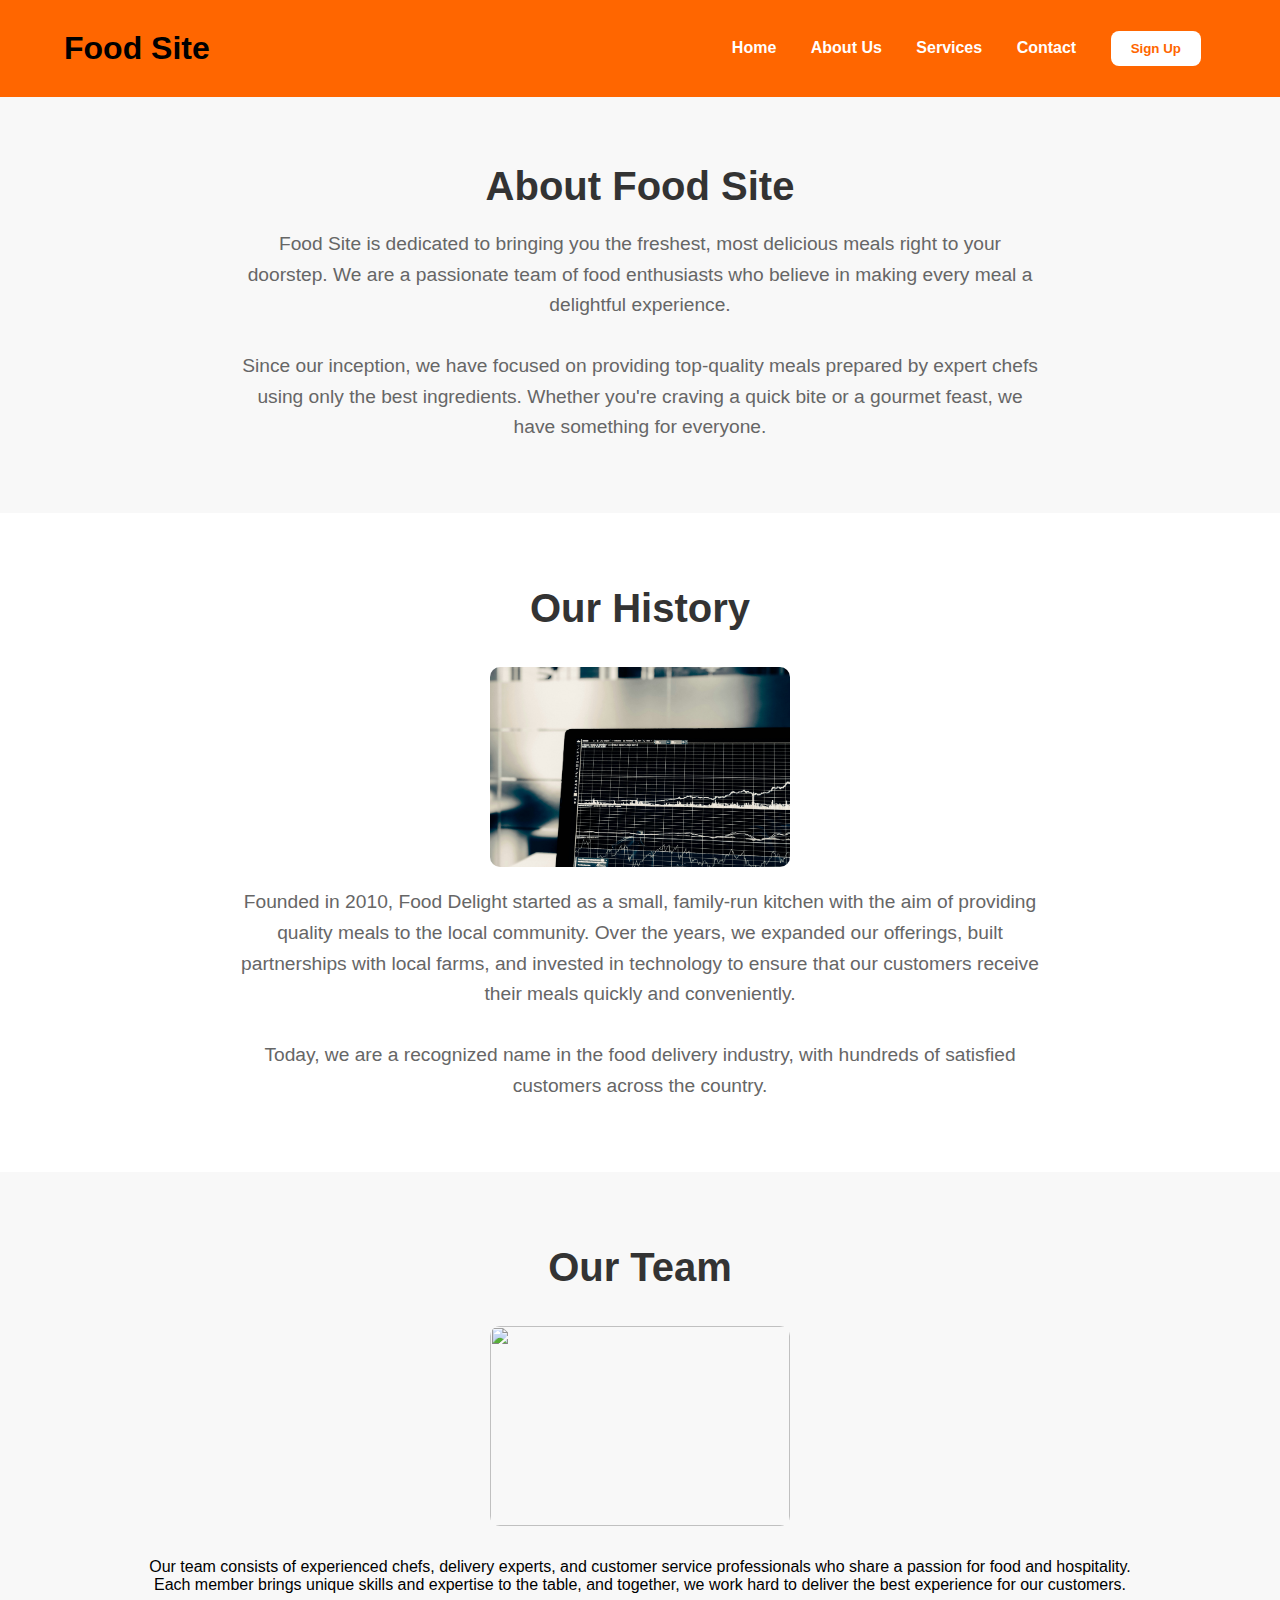
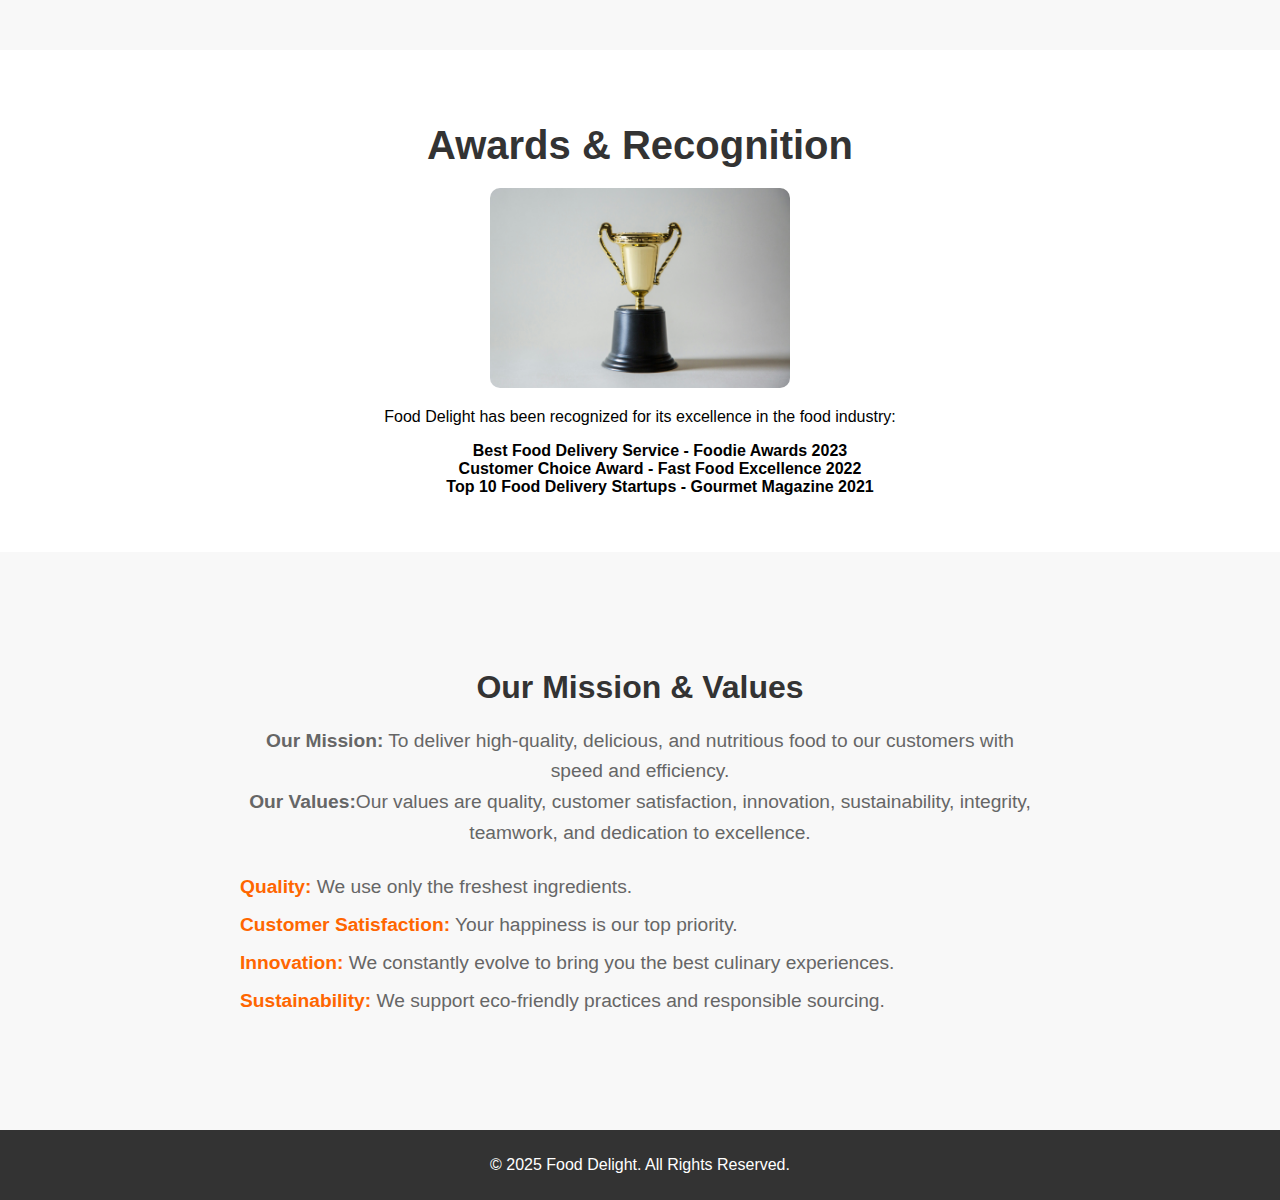
==== about.html @ febc01ca "new commit" ====
<!DOCTYPE html>
<html lang="en">

<head>
    <meta charset="UTF-8">
    <meta name="viewport" content="width=device-width, initial-scale=1.0">
    <link rel="icon" href="/image/favicon.png">

    <title>About Us - Food Site</title>
    <link rel="stylesheet" href="style.css">
</head>

<body>
    <header>
        <nav>
            <div class="logo">Food Site</div>
            <button class="menu-toggle">&#9776;</button>
            <ul>
                <li><a href="index.html">Home</a></li>
                <li><a href="about.html">About Us</a></li>
                <li><a href="services.html">Services</a></li>
                <li><a href="contact.html">Contact</a></li>
                <li><button id="signupButton">Sign Up</button></li>
            </ul>
            <div id="signupModal" class="modal">
                <div class="modal-content">
                    <span id="closeModal" class="close">&times;</span>

                    <div class="modal-section" id="signupSection">
                        <h2>Sign Up</h2>
                        <form action="#" method="POST">
                            <input type="text" id="signupName" name="name" required placeholder="Enter your name">
                            <input type="email" id="signupEmail" name="email" required placeholder="Enter your email">
                            <input type="password" id="signupPassword" name="password" required
                                placeholder="Create a password">
                            <button type="submit">Sign Up</button>
                        </form>
                        <p>Already have an account? <a href="#" id="switchToSignin">Sign In</a></p>
                    </div>

                    <div class="modal-section" id="signinSection" style="display: none;">
                        <h2>Sign In</h2>
                        <form action="#" method="POST">
                            <input type="email" id="signinEmail" name="email" required placeholder="Enter your email">
                            <input type="password" id="signinPassword" name="password" required
                                placeholder="Enter your password">
                            <button type="submit">Sign In</button>
                        </form>
                        <p>Don't have an account? <a href="#" id="switchToSignup">Sign Up</a></p>
                    </div>
                </div>
            </div>
        </nav>
    </header>

    <section class="company-overview">
        <h1>About Food Site</h1>
        <p>Food Site is dedicated to bringing you the freshest, most delicious meals right to your doorstep. We are a
            passionate team of food enthusiasts who believe in making every meal a delightful experience.</p>
        <p>Since our inception, we have focused on providing top-quality meals prepared by expert chefs using only the
            best ingredients. Whether you're craving a quick bite or a gourmet feast, we have something for everyone.
        </p>
    </section>

    <section class="company-history">
        <h2>Our History</h2>
        <img src="/image/growth.jpg" alt="">

        <p>Founded in 2010, Food Delight started as a small, family-run kitchen with the aim of providing quality meals
            to the local community. Over the years, we expanded our offerings, built partnerships with local farms, and
            invested in technology to ensure that our customers receive their meals quickly and conveniently.</p>
        <p>Today, we are a recognized name in the food delivery industry, with hundreds of satisfied customers across
            the country.</p>
    </section>

    <section class="our-team">
        <h2>Our Team</h2>
        <img src="/image/team.jpg" alt="">

        <p>Our team consists of experienced chefs, delivery experts, and customer service professionals who share a
            passion for food and hospitality. Each member brings unique skills and expertise to the table, and together,
            we work hard to deliver the best experience for our customers.</p>
    </section>

    <section class="awards-recognition">
        <h2>Awards & Recognition</h2>
        <img src="/image/reward.jpg" alt="">

        <p>Food Delight has been recognized for its excellence in the food industry:</p>
        <ul>
            <li> <strong>Best Food Delivery Service - Foodie Awards 2023</strong></li>
            <li> <strong>Customer Choice Award - Fast Food Excellence 2022</strong> </li>
            <li> <strong>Top 10 Food Delivery Startups - Gourmet Magazine 2021</strong></li>
        </ul>
    </section>

    <section class="mission-values">
        <h2>Our Mission & Values</h2>
        <p><strong>Our Mission:</strong> To deliver high-quality, delicious, and nutritious food to our customers with
            speed and efficiency.</p>
        <p><strong>Our Values:</strong>Our values are quality, customer satisfaction, innovation, sustainability,
            integrity, teamwork, and dedication to
            excellence.</p>
        <ul>
            <li><strong>Quality:</strong> We use only the freshest ingredients.</li>
            <li><strong>Customer Satisfaction:</strong> Your happiness is our top priority.</li>
            <li><strong>Innovation:</strong> We constantly evolve to bring you the best culinary experiences.</li>
            <li><strong>Sustainability:</strong> We support eco-friendly practices and responsible sourcing.</li>
        </ul>
    </section>

    <footer>
        <p>&copy; 2025 Food Delight. All Rights Reserved.</p>
    </footer>
    <script src="/script.js"></script>

</body>

</html>
---- style.css ----
body {
  font-family: Arial, sans-serif;
  margin: 0;
  padding: 0;
  background-color: #f8f8f8;
  text-align: center;
}

header {
  background-color: #ff6600;
  padding: 15px 0;
}

.menu-toggle {
  display: none;
}

nav {
  display: flex;
  flex-direction: row;
  justify-content: space-between;
  align-items: center;
  padding: 0 4rem;
}

.logo {
  font-size: 2rem;
  font-weight: bold;
}

nav ul {
  list-style: none;
  padding: 0;
}

nav ul li {
  display: inline;
  margin: 0 15px;
}

nav a {
  text-decoration: none;
  color: white;
  font-weight: bold;
}

.hero {
  background: url("/image/background image.jpg") no-repeat center center/cover;
  color: black;
  padding: 100px 20px;
  height: 20rem;
  display: flex;
  flex-direction: column;
  justify-content: center;
  align-items: center;
}

#orderButton {
  border-radius: 8px;
  font-weight: bold;
}

button {
  background-color: #ff6600;
  color: white;
  padding: 10px 20px;
  border: none;
  cursor: pointer;
}

button:hover {
  background-color: #e65c00;
}

.features {
  display: flex;
  flex-direction: column;
  justify-content: center;
  align-items: center;
  margin-top: 2rem;
}

.featuresHeading h2 {
  font-size: 2rem;
}

.allFeatureSection {
  display: flex;
  justify-content: space-around;
  margin: 1rem 0;
}

.feature img {
  width: 350px;
  height: auto;
  border-radius: 9px;
}

.feature .lastImage {
  height: 232px;
}

.testimonials {
  background: #f1f1f1;
  padding: 20px;
}

.testimonial {
  width: 300px;
  margin: 20px;
  padding: 10px;
  background: white;
  box-shadow: 0 0 10px rgba(0, 0, 0, 0.1);
}

.userProfile img {
  width: 80px;
  height: 80px;
  border-radius: 50%;
}

.customerComments {
  display: flex;
  flex-direction: row;
  justify-content: space-evenly;
  align-items: center;
}

.userCommet p {
  padding: 0 5px;
}

.cta {
  background: #ff6600;
  color: white;
  padding: 50px 20px;
}

#ctaButton {
  background-color: white;
  color: #ff6600;
  border-radius: 8px;
  margin-top: 1rem;
}

footer {
  background: #333;
  color: white;
  padding: 10px 0;
}

.company-overview {
  background-color: #f8f8f8;
  padding: 40px 20px;
  text-align: center;
}

.company-overview h1 {
  font-size: 2.5rem;
  color: #333;
  margin-bottom: 20px;
}

.company-overview p {
  font-size: 1.2rem;
  color: #666;
  line-height: 1.6;
  max-width: 800px;
  margin: 0 auto;
  padding-bottom: 30px;
}

.mission-values {
  background-color: #f8f8f8;
  padding: 50px 20px;
  margin-top: 40px;
}

.mission-values h2 {
  font-size: 2rem;
  color: #333;
  margin-bottom: 20px;
  text-align: center;
}

.mission-values p {
  font-size: 1.2rem;
  color: #666;
  line-height: 1.6;
  max-width: 800px;
  margin: 0 auto;
}

.mission-values ul {
  list-style-type: none;
  padding: 0;
  text-align: left;
  max-width: 800px;
  margin: 20px auto;
}

.mission-values ul li {
  font-size: 1.2rem;
  color: #666;
  padding: 8px 0;
}

.mission-values ul li strong {
  color: #ff6600;
}

.company-history {
  background-color: #ffffff;
  padding: 40px 20px;
  text-align: center;
}

.company-history img {
  width: 300px;
  margin: 1rem 0;
  height: 200px;
  border-radius: 10px;
}

.company-history h2 {
  font-size: 2.5rem;
  color: #333;
  margin-bottom: 20px;
}

.company-history p {
  font-size: 1.2rem;
  color: #666;
  line-height: 1.6;
  max-width: 800px;
  margin: 0 auto;
  padding-bottom: 30px;
}

.our-team {
  background-color: #f8f8f8;
  padding: 40px 20px;
  text-align: center;
}

.our-team h2 {
  font-size: 2.5rem;
  color: #333;
  margin-bottom: 20px;
}

.our-team .team-member {
  display: inline-block;
  width: 250px;
  margin: 20px;
  background-color: white;
  padding: 20px;
  border-radius: 8px;
  box-shadow: 0 0 10px rgba(0, 0, 0, 0.1);
}

/* .our-team .team-member img {
  width: 100%;
  height: auto;
  border-radius: 50%;
  margin-bottom: 15px;
} */

.our-team img {
  width: 300px;
  margin: 1rem 0;
  height: 200px;
  border-radius: 10px;
}

.our-team p {
  padding: 0 7rem;
}

.awards-recognition img {
  width: 300px;
  height: 200px;
  border-radius: 10px;
}

li {
  list-style: none;
}

.our-team .team-member h3 {
  font-size: 1.6rem;
  color: #333;
  margin-bottom: 10px;
}

.our-team .team-member p {
  font-size: 1rem;
  color: #666;
  margin-bottom: 15px;
}

.our-team .team-member .role {
  font-weight: bold;
  color: #ff6600;
}

.awards-recognition {
  background-color: #ffffff;
  padding: 40px 20px;
  text-align: center;
}

.awards-recognition h2 {
  font-size: 2.5rem;
  color: #333;
  margin-bottom: 20px;
}

.awards-recognition .award {
  display: inline-block;
  width: 250px;
  margin: 20px;
  background-color: #f8f8f8;
  padding: 20px;
  border-radius: 8px;
  box-shadow: 0 0 10px rgba(0, 0, 0, 0.1);
}

.awards-recognition .award img {
  width: 100%;
  height: auto;
  border-radius: 8px;
  margin-bottom: 15px;
}

.awards-recognition .award h3 {
  font-size: 1.6rem;
  color: #333;
  margin-bottom: 10px;
}

.awards-recognition .award p {
  font-size: 1rem;
  color: #666;
  margin-bottom: 15px;
}

.awards-recognition .award .year {
  font-weight: bold;
  color: #ff6600;
}

footer {
  background: #333;
  color: white;
  padding: 10px 0;
  text-align: center;
  margin-top: 40px;
}

.services {
  background-color: #ffffff;
  padding: 60px 20px;
  text-align: center;
}

.services h1 {
  font-size: 2.5rem;
  color: #333;
  margin-bottom: 20px;
}

.services p {
  font-size: 1.2rem;
  color: #666;
  line-height: 1.6;
  max-width: 800px;
  margin: 0 auto;
  padding-bottom: 30px;
}

.service-list {
  display: flex;
  flex-wrap: wrap;
  justify-content: space-around;
  margin-top: 40px;
}

.service-item {
  background-color: #f8f8f8;
  padding: 20px;
  margin: 20px;
  width: 280px;
  border-radius: 8px;
  box-shadow: 0 0 10px rgba(0, 0, 0, 0.1);
}

.serviceImages {
  width: 100%;
  height: auto;
}

.serviceImages .meal {
  height: 190px;
}

.serviceImages img {
  width: 100%;
  height: auto;
  border-radius: 8px;
}

.service-item h2 {
  font-size: 1.8rem;
  color: #333;
  margin-bottom: 15px;
}

.service-item p {
  font-size: 1.1rem;
  color: #666;
  line-height: 1.6;
}

footer {
  background: #333;
  color: white;
  padding: 10px 0;
  text-align: center;
  margin-top: 40px;
}

.contact {
  background-color: #ffffff;
  padding: 60px 20px;
  text-align: center;
}

.contact h1 {
  font-size: 2.5rem;
  color: #333;
  margin-bottom: 20px;
}

.contact p {
  font-size: 1.2rem;
  color: #666;
  line-height: 1.6;
  max-width: 800px;
  margin: 0 auto;
  padding-bottom: 30px;
}

.contact-form {
  display: flex;
  justify-content: center;
  align-items: center;
  flex-direction: column;
  margin-top: 40px;
}

.contact-form form {
  background-color: #f8f8f8;
  padding: 30px;
  border-radius: 8px;
  box-shadow: 0 0 10px rgba(0, 0, 0, 0.1);
  max-width: 600px;
  width: 100%;
}

.contact-form .form-group {
  margin-bottom: 20px;
  width: 100%;
}

.contact-form label {
  font-size: 1.1rem;
  color: #333;
  margin-bottom: 5px;
  display: block;
  display: flex;
}

.contact-form input,
.contact-form textarea {
  width: 95%;
  padding: 10px;
  font-size: 1rem;
  color: #333;
  border: 1px solid #ddd;
  border-radius: 4px;
}

.contact-form input:focus,
.contact-form textarea:focus {
  border-color: #ff6600;
  outline: none;
}

.contact-form button {
  background-color: #ff6600;
  color: white;
  padding: 12px 30px;
  border: none;
  border-radius: 8px;
  cursor: pointer;
  font-size: 1rem;
}

.contact-form button:hover {
  background-color: #e65c00;
}

footer {
  background: #333;
  color: white;
  padding: 10px 0;
  text-align: center;
  margin-top: 40px;
}

.modal {
  display: none;
  position: fixed;
  z-index: 1;
  left: 0;
  top: 0;
  width: 100%;
  height: 100%;
  overflow: auto;
  background-color: rgba(0, 0, 0, 0.4);
}

.modal-content {
  background-color: #fff;
  margin: 10% auto;
  padding: 20px;
  border-radius: 8px;
  width: 400px;
  box-shadow: 0 4px 8px rgba(0, 0, 0, 0.1);
}

.close {
  color: #fff;
  font-size: 28px;
  font-weight: bold;
  position: absolute;
  top: 33px;
  right: 40px;
}

#signupButton {
  background: white;
  color: #ff6600;
  border-radius: 8px;
  font-weight: bold;
}

.close:hover,
.close:focus {
  color: black;
  text-decoration: none;
  cursor: pointer;
}

.modal-section {
  text-align: center;
}

.modal-section input {
  width: 90%;
  padding: 12px;
  margin: 8px 0;
  border: 1px solid #ddd;
  border-radius: 4px;
}

.modal-section button {
  background-color: #ff6600;
  color: white;
  padding: 12px 30px;
  border: none;
  border-radius: 8px;
  cursor: pointer;
  font-size: 1rem;
}

.modal-section button:hover {
  background-color: #e65c00;
}

.modal-section a {
  color: #ff6600;
  text-decoration: none;
}

.modal-section a:hover {
  text-decoration: underline;
}

@media (min-width: 760px) and (max-width: 1024px) {
  nav {
    padding: 0 2rem;
  }

  .menu-toggle {
    display: none;
  }

  .hero {
    padding: 60px 20px;
  }

  .features .allFeatureSection {
    flex-direction: column;
    align-items: center;
  }

  .features .feature {
    width: 80%;
    margin: 1rem 0;
  }

  .testimonials .testimonial {
    width: 90%;
  }

  .service-list {
    flex-direction: column;
  }

  .service-item {
    width: 90%;
  }

  .contact-form form {
    width: 90%;
  }

  .contact-form button {
    width: 100%;
  }
}

@media (min-width: 440px) and (max-width: 760px) {
  nav {
    flex-direction: column;
    padding: 0 1rem;
  }

  nav ul li {
    font-size: 14px;
  }

  .menu-toggle {
    display: none;
  }

  .logo {
    font-size: 1.6rem;
    margin-bottom: 1rem;
  }

  .hero {
    padding: 50px 10px;
    height: 15rem;
  }

  .features .allFeatureSection {
    flex-direction: column;
    align-items: center;
  }

  .service-item {
    width: 90%;
  }

  .our-team .team-member {
    width: 90%;
  }

  .modal-content {
    width: 90%;
  }

  .contact-form form {
    width: 100%;
  }
}

@media (min-width: 200px) and (max-width: 440px) {
  body {
    font-size: 14px;
  }

  .logo {
    margin: 0;
  }

  nav {
    flex-direction: row;
    justify-content: space-between;
    padding: 0 1rem;
    position: relative;
  }

  .menu-toggle {
    display: block;
    background: none;
    border: none;
    font-size: 1.1rem;
    cursor: pointer;
    color: white;
  }

  nav ul {
    display: none;
    flex-direction: column;
    position: absolute;
    top: 45px;
    left: 0;
    width: 100%;
    background: #ff6600;
    text-align: center;
  }

  nav ul.active {
    display: flex;
  }

  nav ul li {
    margin: 10px 0;
  }

  .hero {
    padding: 50px 10px;
    height: auto;
  }

  .feature .lastImage {
    height: 140px;
  }

  .allFeatureSection,
  .customerComments {
    flex-direction: column;
    align-items: center;
  }

  .feature img,
  .testimonial {
    width: 90%;
  }

  .featuresHeading h2 {
    font-size: 1.5rem;
  }

  .feature h2 {
    font-size: 1rem;
  }

  .feature p {
    font-size: 12px;
  }

  .customerSectionHeading h2 {
    font-size: 1rem;
  }

  .userComment p {
    font-size: 10px;
  }

  .userComment h4 {
    font-size: 12px;
  }

  .cta h2 {
    font-size: 1rem;
  }

  .cta p {
    font-size: 12px;
  }

  .userProfile img {
    width: 60px;
    height: 60px;
  }

  .company-overview p {
    font-size: 13px;
  }

  .company-history img {
    width: 100%;
    height: 140px;
  }

  .company-history p {
    font-size: 13px;
  }

  .awards-recognition img {
    width: 100%;
    height: 140px;
  }

  .awards-recognition ul {
    padding: 0;
  }

  .awards-recognition ul li {
    font-size: 12px;
  }

  .our-team img {
    width: 100%;
    height: 140px;
  }

  .mission-values p {
    font-size: 13px;
  }

  .mission-values ul li {
    font-size: 13px;
  }

  .our-team p {
    padding: 0 1rem;
  }

  .services h1 {
    font-size: 1.5rem;
  }

  .services p {
    font-size: 14px;
  }

  .service-list {
    flex-direction: column;
    align-items: center;
    padding: 0;
  }

  .service-item {
    width: 90%;
    margin: 0;
    padding: 8px;
  }

  .serviceDetails h2 {
    font-size: 1.2rem;
  }

  .serviceDetails p {
    font-size: 10px;
  }

  .contact h1 {
    font-size: 1.5rem;
  }

  .contact p {
    font-size: 12px;
  }

  .contact-form form {
    width: 90%;
  }

  .form-group label {
    font-size: 14px;
  }

  .form-group input {
    font-size: 12px;
  }

  .contact-form input,
  .contact-form textarea {
    width: 90%;
  }

  .form-group textarea {
    font-size: 12px;
  }

  footer p {
    font-size: 10px;
  }
}
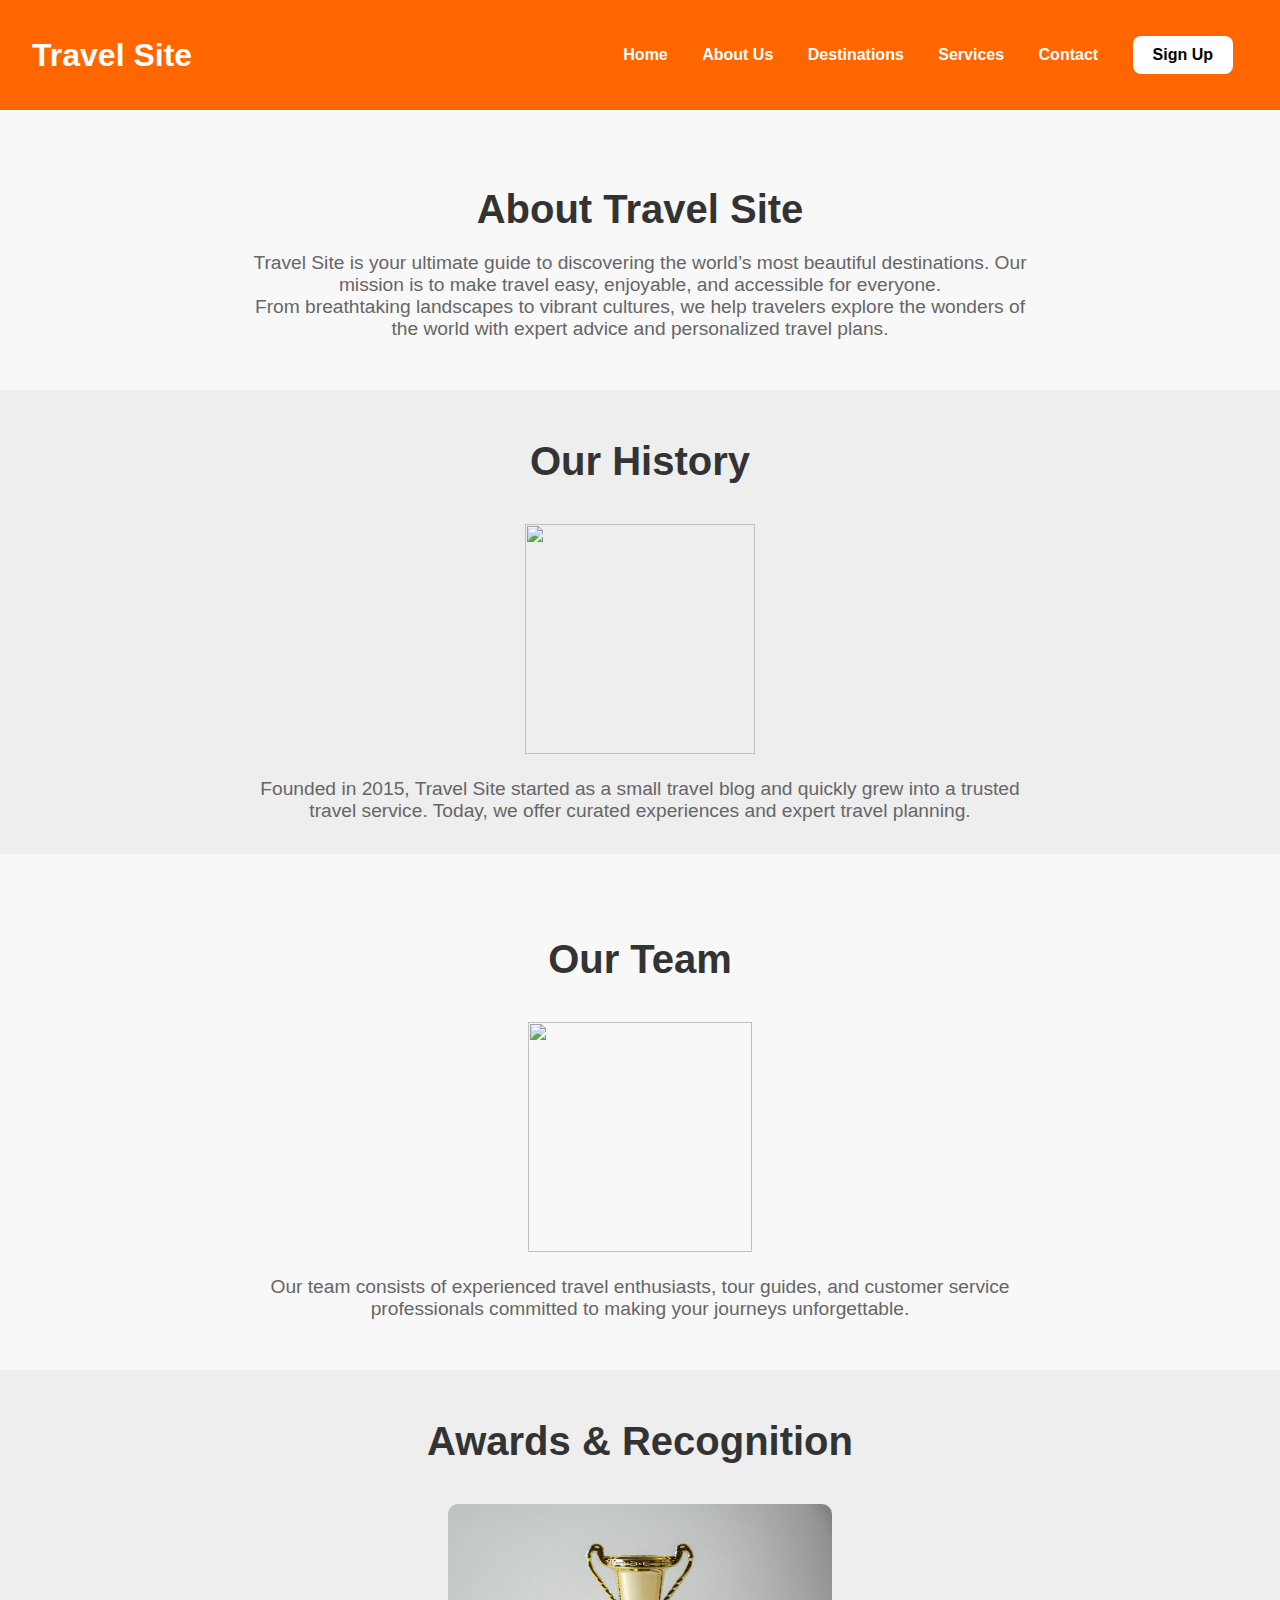
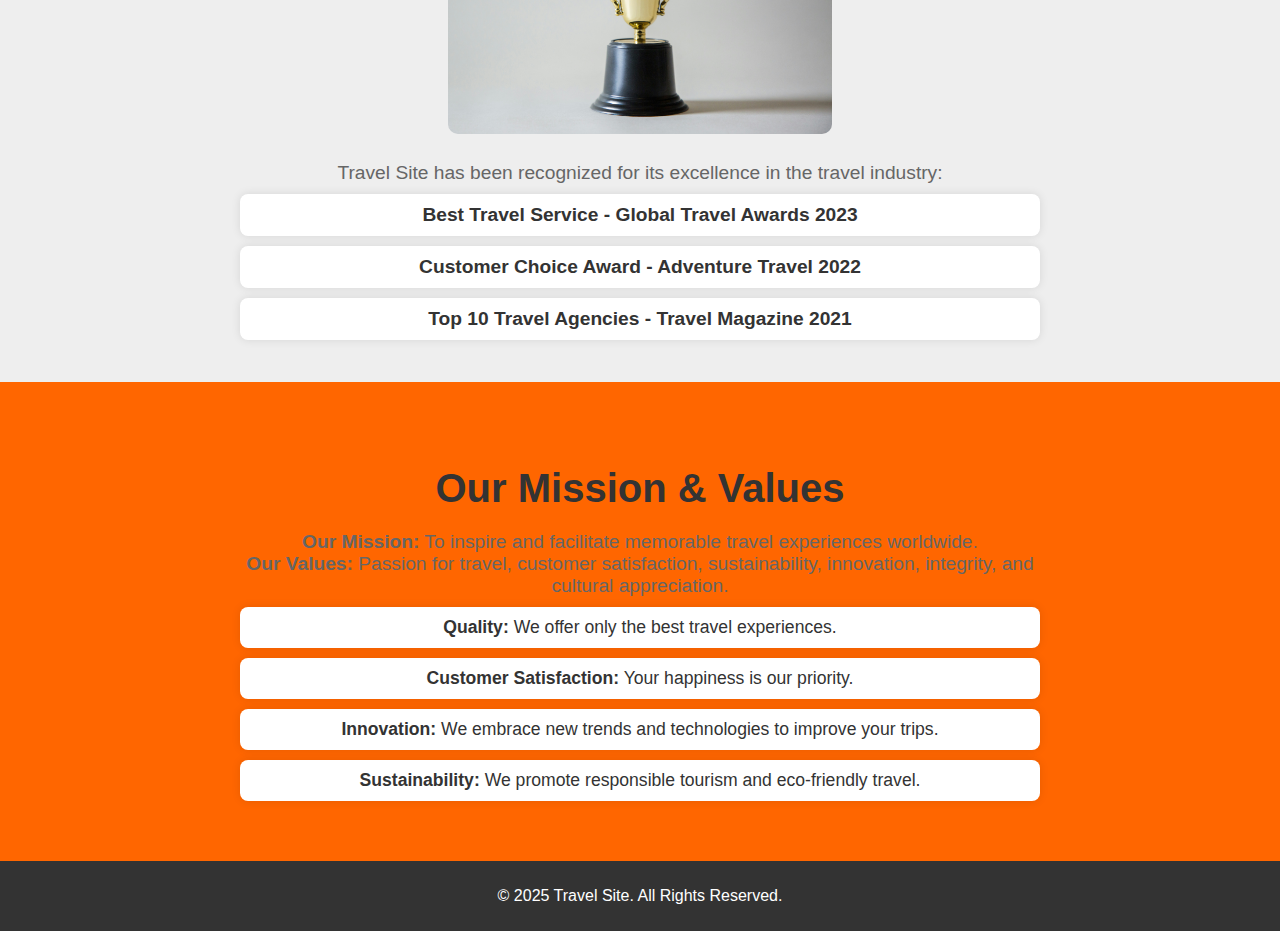
==== commit 6c04bc66: "new file added" ====
--- a/about.html
+++ b/about.html
@@ -5,19 +5,19 @@
     <meta charset="UTF-8">
     <meta name="viewport" content="width=device-width, initial-scale=1.0">
     <link rel="icon" href="/image/favicon.png">
-
-    <title>About Us - Food Site</title>
+    <title>About Us - Travel Site</title>
     <link rel="stylesheet" href="style.css">
 </head>
 
 <body>
     <header>
         <nav>
-            <div class="logo">Food Site</div>
+            <div class="logo">Travel Site</div>
             <button class="menu-toggle">&#9776;</button>
             <ul>
                 <li><a href="index.html">Home</a></li>
                 <li><a href="about.html">About Us</a></li>
+                <li><a href="destinations.html">Destinations</a></li>
                 <li><a href="services.html">Services</a></li>
                 <li><a href="contact.html">Contact</a></li>
                 <li><button id="signupButton">Sign Up</button></li>
@@ -25,7 +25,6 @@
             <div id="signupModal" class="modal">
                 <div class="modal-content">
                     <span id="closeModal" class="close">&times;</span>
-
                     <div class="modal-section" id="signupSection">
                         <h2>Sign Up</h2>
                         <form action="#" method="POST">
@@ -37,7 +36,6 @@
                         </form>
                         <p>Already have an account? <a href="#" id="switchToSignin">Sign In</a></p>
                     </div>
-
                     <div class="modal-section" id="signinSection" style="display: none;">
                         <h2>Sign In</h2>
                         <form action="#" method="POST">
@@ -54,66 +52,55 @@
     </header>
 
     <section class="company-overview">
-        <h1>About Food Site</h1>
-        <p>Food Site is dedicated to bringing you the freshest, most delicious meals right to your doorstep. We are a
-            passionate team of food enthusiasts who believe in making every meal a delightful experience.</p>
-        <p>Since our inception, we have focused on providing top-quality meals prepared by expert chefs using only the
-            best ingredients. Whether you're craving a quick bite or a gourmet feast, we have something for everyone.
-        </p>
+        <h1>About Travel Site</h1>
+        <p>Travel Site is your ultimate guide to discovering the world’s most beautiful destinations. Our mission is
+            to make travel easy, enjoyable, and accessible for everyone.</p>
+        <p>From breathtaking landscapes to vibrant cultures, we help travelers explore the wonders of the world with
+            expert advice and personalized travel plans.</p>
     </section>
 
     <section class="company-history">
         <h2>Our History</h2>
-        <img src="/image/growth.jpg" alt="">
-
-        <p>Founded in 2010, Food Delight started as a small, family-run kitchen with the aim of providing quality meals
-            to the local community. Over the years, we expanded our offerings, built partnerships with local farms, and
-            invested in technology to ensure that our customers receive their meals quickly and conveniently.</p>
-        <p>Today, we are a recognized name in the food delivery industry, with hundreds of satisfied customers across
-            the country.</p>
+        <img src="/images/company history.jpg" alt="">
+        <p>Founded in 2015, Travel Site started as a small travel blog and quickly grew into a trusted travel
+            service. Today, we offer curated experiences and expert travel planning.</p>
     </section>
 
     <section class="our-team">
         <h2>Our Team</h2>
-        <img src="/image/team.jpg" alt="">
-
-        <p>Our team consists of experienced chefs, delivery experts, and customer service professionals who share a
-            passion for food and hospitality. Each member brings unique skills and expertise to the table, and together,
-            we work hard to deliver the best experience for our customers.</p>
+        <img src="/images/team.jpg" alt="">
+        <p>Our team consists of experienced travel enthusiasts, tour guides, and customer service professionals
+            committed to making your journeys unforgettable.</p>
     </section>
 
     <section class="awards-recognition">
         <h2>Awards & Recognition</h2>
-        <img src="/image/reward.jpg" alt="">
-
-        <p>Food Delight has been recognized for its excellence in the food industry:</p>
+        <img src="/images/reward.jpg" alt="">
+        <p>Travel Site has been recognized for its excellence in the travel industry:</p>
         <ul>
-            <li> <strong>Best Food Delivery Service - Foodie Awards 2023</strong></li>
-            <li> <strong>Customer Choice Award - Fast Food Excellence 2022</strong> </li>
-            <li> <strong>Top 10 Food Delivery Startups - Gourmet Magazine 2021</strong></li>
+            <li><strong>Best Travel Service - Global Travel Awards 2023</strong></li>
+            <li><strong>Customer Choice Award - Adventure Travel 2022</strong></li>
+            <li><strong>Top 10 Travel Agencies - Travel Magazine 2021</strong></li>
         </ul>
     </section>
 
     <section class="mission-values">
         <h2>Our Mission & Values</h2>
-        <p><strong>Our Mission:</strong> To deliver high-quality, delicious, and nutritious food to our customers with
-            speed and efficiency.</p>
-        <p><strong>Our Values:</strong>Our values are quality, customer satisfaction, innovation, sustainability,
-            integrity, teamwork, and dedication to
-            excellence.</p>
+        <p><strong>Our Mission:</strong> To inspire and facilitate memorable travel experiences worldwide.</p>
+        <p><strong>Our Values:</strong> Passion for travel, customer satisfaction, sustainability, innovation,
+            integrity, and cultural appreciation.</p>
         <ul>
-            <li><strong>Quality:</strong> We use only the freshest ingredients.</li>
-            <li><strong>Customer Satisfaction:</strong> Your happiness is our top priority.</li>
-            <li><strong>Innovation:</strong> We constantly evolve to bring you the best culinary experiences.</li>
-            <li><strong>Sustainability:</strong> We support eco-friendly practices and responsible sourcing.</li>
+            <li><strong>Quality:</strong> We offer only the best travel experiences.</li>
+            <li><strong>Customer Satisfaction:</strong> Your happiness is our priority.</li>
+            <li><strong>Innovation:</strong> We embrace new trends and technologies to improve your trips.</li>
+            <li><strong>Sustainability:</strong> We promote responsible tourism and eco-friendly travel.</li>
         </ul>
     </section>
 
     <footer>
-        <p>&copy; 2025 Food Delight. All Rights Reserved.</p>
+        <p>&copy; 2025 Travel Site. All Rights Reserved.</p>
     </footer>
     <script src="/script.js"></script>
-
 </body>
 
 </html>--- a/style.css
+++ b/style.css
@@ -1,31 +1,48 @@
+/* General body and layout */
 body {
   font-family: Arial, sans-serif;
   margin: 0;
   padding: 0;
   background-color: #f8f8f8;
-  text-align: center;
-}
-
+  color: #333;
+}
+
+/* Header and Navigation */
 header {
   background-color: #ff6600;
-  padding: 15px 0;
+  padding: 20px 0;
+}
+
+nav {
+  display: flex;
+  justify-content: space-between;
+  align-items: center;
+  padding: 0 2rem;
+}
+
+#signupButton {
+  background: white;
+  color: black;
+  border-radius: 8px;
+  font-weight: bold;
+}
+
+#switchToSignup {
+  color: #ff6600;
+}
+
+#switchToSignin {
+  color: #ff6600;
+}
+
+.logo {
+  font-size: 2rem;
+  color: white;
+  font-weight: bold;
 }
 
 .menu-toggle {
   display: none;
-}
-
-nav {
-  display: flex;
-  flex-direction: row;
-  justify-content: space-between;
-  align-items: center;
-  padding: 0 4rem;
-}
-
-.logo {
-  font-size: 2rem;
-  font-weight: bold;
 }
 
 nav ul {
@@ -41,22 +58,6 @@
 nav a {
   text-decoration: none;
   color: white;
-  font-weight: bold;
-}
-
-.hero {
-  background: url("/image/background image.jpg") no-repeat center center/cover;
-  color: black;
-  padding: 100px 20px;
-  height: 20rem;
-  display: flex;
-  flex-direction: column;
-  justify-content: center;
-  align-items: center;
-}
-
-#orderButton {
-  border-radius: 8px;
   font-weight: bold;
 }
 
@@ -66,459 +67,299 @@
   padding: 10px 20px;
   border: none;
   cursor: pointer;
+  font-size: 1rem;
 }
 
 button:hover {
   background-color: #e65c00;
 }
 
+/* Hero Section */
+.hero {
+  background: url("/images/background.jpg") no-repeat center center/cover;
+  color: white;
+  padding: 120px 20px;
+  text-align: center;
+}
+
+.hero h1 {
+  font-size: 3rem;
+  margin-bottom: 20px;
+}
+
+.hero p {
+  font-size: 1.5rem;
+  margin-bottom: 30px;
+}
+
+.hero button {
+  padding: 12px 30px;
+  font-size: 1.2rem;
+  border-radius: 8px;
+  background-color: white;
+  color: #ff6600;
+  border: none;
+}
+
+.hero button:hover {
+  background-color: #e65c00;
+  color: white;
+}
+
+/* Features Section */
 .features {
+  text-align: center;
+  padding: 50px 20px;
+}
+
+.features h2 {
+  font-size: 2.5rem;
+  color: #333;
+}
+
+.allFeatureSection {
+  display: flex;
+  justify-content: space-around;
+  margin-top: 30px;
+}
+
+.feature {
+  text-align: center;
+  width: 30%;
+}
+
+.feature img {
+  width: 100%;
+  height: 280px;
+  border-radius: 8px;
+}
+
+.feature h2 {
+  font-size: 1.5rem;
+  margin-top: 20px;
+}
+
+.feature p {
+  font-size: 1rem;
+  color: #666;
+}
+
+/* Destinations Section */
+.destinations {
+  text-align: center;
+  padding: 60px 20px;
+  background-color: #f8f8f8;
+}
+
+.destinations h2 {
+  font-size: 2.5rem;
+  margin-bottom: 20px;
+}
+
+.destinationGallery {
+  display: flex;
+  justify-content: space-around;
+  margin-top: 30px;
+}
+
+.destination {
+  width: 30%;
+  text-align: center;
+}
+
+.destination img {
+  width: 100%;
+  height: 280px;
+  border-radius: 8px;
+}
+
+.destination h3 {
+  margin-top: 15px;
+  font-size: 1.2rem;
+  color: #333;
+}
+
+/* Testimonials Section */
+.testimonials {
+  text-align: center;
+  padding: 50px 20px;
+}
+
+.testimonials h2 {
+  font-size: 2.5rem;
+  color: #333;
+}
+
+.customerComments {
+  display: flex;
+  justify-content: center;
+  margin-top: 30px;
+}
+
+.testimonial {
+  width: 250px;
+  margin: 0 20px;
+  padding: 20px;
+  background-color: white;
+  border-radius: 8px;
+  box-shadow: 0 0 10px rgba(0, 0, 0, 0.1);
+}
+
+.userProfile img {
+  width: 80px;
+  height: 80px;
+  border-radius: 50%;
+  margin-bottom: 10px;
+}
+
+.userComment p {
+  font-size: 1rem;
+  color: #666;
+}
+
+.userComment h4 {
+  margin-top: 10px;
+  font-size: 1.2rem;
+  font-weight: bold;
+}
+
+/* Call to Action Section */
+.cta {
+  background-color: #ff6600;
+  color: white;
   display: flex;
   flex-direction: column;
   justify-content: center;
   align-items: center;
-  margin-top: 2rem;
-}
-
-.featuresHeading h2 {
-  font-size: 2rem;
-}
-
-.allFeatureSection {
-  display: flex;
-  justify-content: space-around;
-  margin: 1rem 0;
-}
-
-.feature img {
-  width: 350px;
-  height: auto;
-  border-radius: 9px;
-}
-
-.feature .lastImage {
-  height: 232px;
-}
-
-.testimonials {
-  background: #f1f1f1;
-  padding: 20px;
-}
-
-.testimonial {
-  width: 300px;
-  margin: 20px;
-  padding: 10px;
-  background: white;
-  box-shadow: 0 0 10px rgba(0, 0, 0, 0.1);
-}
-
-.userProfile img {
-  width: 80px;
-  height: 80px;
-  border-radius: 50%;
-}
-
-.customerComments {
-  display: flex;
-  flex-direction: row;
-  justify-content: space-evenly;
-  align-items: center;
-}
-
-.userCommet p {
-  padding: 0 5px;
-}
-
-.cta {
-  background: #ff6600;
-  color: white;
   padding: 50px 20px;
 }
 
-#ctaButton {
+.cta h2 {
+  font-size: 2.5rem;
+  margin-bottom: 20px;
+}
+
+.cta p {
+  font-size: 1.2rem;
+  margin-bottom: 30px;
+}
+
+.cta button {
+  padding: 15px 40px;
+  font-size: 1.2rem;
   background-color: white;
   color: #ff6600;
-  border-radius: 8px;
-  margin-top: 1rem;
-}
-
+  border: none;
+  border-radius: 8px;
+}
+
+.cta button:hover {
+  /* background-color: #e65c00; */
+  color: black;
+}
+
+/* Footer Section */
 footer {
-  background: #333;
+  background-color: #333;
   color: white;
   padding: 10px 0;
-}
-
-.company-overview {
+  text-align: center;
+}
+
+.company-overview,
+.company-history,
+.our-team,
+.awards-recognition,
+.mission-values {
+  text-align: center;
+  padding: 50px 20px;
   background-color: #f8f8f8;
-  padding: 40px 20px;
-  text-align: center;
-}
-
-.company-overview h1 {
+}
+
+.mission-values {
+  text-align: center;
+  padding: 50px 20px;
+  background-color: #ff6600;
+}
+
+.company-overview h1,
+.company-history h2,
+.our-team h2,
+.awards-recognition h2,
+.mission-values h2 {
   font-size: 2.5rem;
+  margin-bottom: 20px;
   color: #333;
-  margin-bottom: 20px;
-}
-
-.company-overview p {
-  font-size: 1.2rem;
-  color: #666;
-  line-height: 1.6;
-  max-width: 800px;
-  margin: 0 auto;
-  padding-bottom: 30px;
-}
-
-.mission-values {
-  background-color: #f8f8f8;
-  padding: 50px 20px;
-  margin-top: 40px;
-}
-
-.mission-values h2 {
-  font-size: 2rem;
-  color: #333;
-  margin-bottom: 20px;
-  text-align: center;
-}
-
+}
+
+.company-overview p,
+.company-history p,
+.our-team p,
+.awards-recognition p,
 .mission-values p {
   font-size: 1.2rem;
   color: #666;
-  line-height: 1.6;
   max-width: 800px;
   margin: 0 auto;
 }
 
-.mission-values ul {
-  list-style-type: none;
+/* Images */
+.company-history img,
+.our-team img,
+.awards-recognition img {
+  width: 60%;
+  max-width: 30%;
+  height: 230px;
+  margin: 1.5rem 0;
+  border-radius: 10px;
+  margin-top: 20px;
+}
+
+.company-history {
+  background-color: #eee;
+  padding: 1rem 0 2rem;
+}
+
+.awards-recognition {
+  background-color: #eee;
+  padding: 1rem 0 2rem;
+}
+
+/* Awards Section */
+.awards-recognition ul {
+  list-style: none;
   padding: 0;
-  text-align: left;
-  max-width: 800px;
-  margin: 20px auto;
-}
-
-.mission-values ul li {
-  font-size: 1.2rem;
-  color: #666;
-  padding: 8px 0;
-}
-
-.mission-values ul li strong {
-  color: #ff6600;
-}
-
-.company-history {
-  background-color: #ffffff;
-  padding: 40px 20px;
-  text-align: center;
-}
-
-.company-history img {
-  width: 300px;
-  margin: 1rem 0;
-  height: 200px;
-  border-radius: 10px;
-}
-
-.company-history h2 {
-  font-size: 2.5rem;
-  color: #333;
-  margin-bottom: 20px;
-}
-
-.company-history p {
-  font-size: 1.2rem;
-  color: #666;
-  line-height: 1.6;
   max-width: 800px;
   margin: 0 auto;
-  padding-bottom: 30px;
-}
-
-.our-team {
-  background-color: #f8f8f8;
-  padding: 40px 20px;
-  text-align: center;
-}
-
-.our-team h2 {
-  font-size: 2.5rem;
-  color: #333;
-  margin-bottom: 20px;
-}
-
-.our-team .team-member {
-  display: inline-block;
-  width: 250px;
-  margin: 20px;
+}
+
+.awards-recognition li {
+  font-size: 1.2rem;
   background-color: white;
-  padding: 20px;
+  margin: 10px 0;
+  padding: 10px;
   border-radius: 8px;
   box-shadow: 0 0 10px rgba(0, 0, 0, 0.1);
 }
 
-/* .our-team .team-member img {
-  width: 100%;
-  height: auto;
-  border-radius: 50%;
-  margin-bottom: 15px;
-} */
-
-.our-team img {
-  width: 300px;
-  margin: 1rem 0;
-  height: 200px;
-  border-radius: 10px;
-}
-
-.our-team p {
-  padding: 0 7rem;
-}
-
-.awards-recognition img {
-  width: 300px;
-  height: 200px;
-  border-radius: 10px;
-}
-
-li {
+/* Mission & Values */
+.mission-values ul {
   list-style: none;
-}
-
-.our-team .team-member h3 {
-  font-size: 1.6rem;
-  color: #333;
-  margin-bottom: 10px;
-}
-
-.our-team .team-member p {
-  font-size: 1rem;
-  color: #666;
-  margin-bottom: 15px;
-}
-
-.our-team .team-member .role {
-  font-weight: bold;
-  color: #ff6600;
-}
-
-.awards-recognition {
-  background-color: #ffffff;
-  padding: 40px 20px;
-  text-align: center;
-}
-
-.awards-recognition h2 {
-  font-size: 2.5rem;
-  color: #333;
-  margin-bottom: 20px;
-}
-
-.awards-recognition .award {
-  display: inline-block;
-  width: 250px;
-  margin: 20px;
-  background-color: #f8f8f8;
-  padding: 20px;
-  border-radius: 8px;
-  box-shadow: 0 0 10px rgba(0, 0, 0, 0.1);
-}
-
-.awards-recognition .award img {
-  width: 100%;
-  height: auto;
-  border-radius: 8px;
-  margin-bottom: 15px;
-}
-
-.awards-recognition .award h3 {
-  font-size: 1.6rem;
-  color: #333;
-  margin-bottom: 10px;
-}
-
-.awards-recognition .award p {
-  font-size: 1rem;
-  color: #666;
-  margin-bottom: 15px;
-}
-
-.awards-recognition .award .year {
-  font-weight: bold;
-  color: #ff6600;
-}
-
-footer {
-  background: #333;
-  color: white;
-  padding: 10px 0;
-  text-align: center;
-  margin-top: 40px;
-}
-
-.services {
-  background-color: #ffffff;
-  padding: 60px 20px;
-  text-align: center;
-}
-
-.services h1 {
-  font-size: 2.5rem;
-  color: #333;
-  margin-bottom: 20px;
-}
-
-.services p {
-  font-size: 1.2rem;
-  color: #666;
-  line-height: 1.6;
+  padding: 0;
   max-width: 800px;
   margin: 0 auto;
-  padding-bottom: 30px;
-}
-
-.service-list {
-  display: flex;
-  flex-wrap: wrap;
-  justify-content: space-around;
-  margin-top: 40px;
-}
-
-.service-item {
-  background-color: #f8f8f8;
-  padding: 20px;
-  margin: 20px;
-  width: 280px;
+}
+
+.mission-values li {
+  font-size: 1.1rem;
+  margin: 10px 0;
+  padding: 10px;
+  background-color: white;
   border-radius: 8px;
   box-shadow: 0 0 10px rgba(0, 0, 0, 0.1);
 }
 
-.serviceImages {
-  width: 100%;
-  height: auto;
-}
-
-.serviceImages .meal {
-  height: 190px;
-}
-
-.serviceImages img {
-  width: 100%;
-  height: auto;
-  border-radius: 8px;
-}
-
-.service-item h2 {
-  font-size: 1.8rem;
-  color: #333;
-  margin-bottom: 15px;
-}
-
-.service-item p {
-  font-size: 1.1rem;
-  color: #666;
-  line-height: 1.6;
-}
-
-footer {
-  background: #333;
-  color: white;
-  padding: 10px 0;
-  text-align: center;
-  margin-top: 40px;
-}
-
-.contact {
-  background-color: #ffffff;
-  padding: 60px 20px;
-  text-align: center;
-}
-
-.contact h1 {
-  font-size: 2.5rem;
-  color: #333;
-  margin-bottom: 20px;
-}
-
-.contact p {
-  font-size: 1.2rem;
-  color: #666;
-  line-height: 1.6;
-  max-width: 800px;
-  margin: 0 auto;
-  padding-bottom: 30px;
-}
-
-.contact-form {
-  display: flex;
-  justify-content: center;
-  align-items: center;
-  flex-direction: column;
-  margin-top: 40px;
-}
-
-.contact-form form {
-  background-color: #f8f8f8;
-  padding: 30px;
-  border-radius: 8px;
-  box-shadow: 0 0 10px rgba(0, 0, 0, 0.1);
-  max-width: 600px;
-  width: 100%;
-}
-
-.contact-form .form-group {
-  margin-bottom: 20px;
-  width: 100%;
-}
-
-.contact-form label {
-  font-size: 1.1rem;
-  color: #333;
-  margin-bottom: 5px;
-  display: block;
-  display: flex;
-}
-
-.contact-form input,
-.contact-form textarea {
-  width: 95%;
-  padding: 10px;
-  font-size: 1rem;
-  color: #333;
-  border: 1px solid #ddd;
-  border-radius: 4px;
-}
-
-.contact-form input:focus,
-.contact-form textarea:focus {
-  border-color: #ff6600;
-  outline: none;
-}
-
-.contact-form button {
-  background-color: #ff6600;
-  color: white;
-  padding: 12px 30px;
-  border: none;
-  border-radius: 8px;
-  cursor: pointer;
-  font-size: 1rem;
-}
-
-.contact-form button:hover {
-  background-color: #e65c00;
-}
-
-footer {
-  background: #333;
-  color: white;
-  padding: 10px 0;
-  text-align: center;
-  margin-top: 40px;
-}
-
+/* Modal Styles */
 .modal {
   display: none;
   position: fixed;
@@ -527,33 +368,25 @@
   top: 0;
   width: 100%;
   height: 100%;
-  overflow: auto;
   background-color: rgba(0, 0, 0, 0.4);
 }
 
 .modal-content {
-  background-color: #fff;
-  margin: 10% auto;
-  padding: 20px;
+  background-color: white;
+  margin: 15% auto;
+  padding: 30px;
   border-radius: 8px;
   width: 400px;
-  box-shadow: 0 4px 8px rgba(0, 0, 0, 0.1);
+  box-shadow: 0 0 10px rgba(0, 0, 0, 0.1);
 }
 
 .close {
-  color: #fff;
+  color: #aaa;
   font-size: 28px;
   font-weight: bold;
   position: absolute;
-  top: 33px;
-  right: 40px;
-}
-
-#signupButton {
-  background: white;
-  color: #ff6600;
-  border-radius: 8px;
-  font-weight: bold;
+  top: 10px;
+  right: 15px;
 }
 
 .close:hover,
@@ -589,275 +422,549 @@
   background-color: #e65c00;
 }
 
-.modal-section a {
+/* Contact Section */
+.contact {
+  text-align: center;
+  padding: 60px 20px;
+}
+
+.contact h1 {
+  font-size: 2.5rem;
+  margin-bottom: 20px;
+}
+
+.contact p {
+  font-size: 1.2rem;
+  color: #666;
+  padding: 0 5rem;
+  margin-bottom: 30px;
+}
+
+.contact-form {
+  background-color: white;
+  padding: 40px;
+  border-radius: 8px;
+  box-shadow: 0 0 10px rgba(0, 0, 0, 0.1);
+  width: 100%;
+  max-width: 600px;
+  margin: 0 auto;
+}
+
+.contact-form .form-group {
+  margin-bottom: 20px;
+  text-align: left;
+}
+
+.contact-form label {
+  font-size: 1rem;
+  color: #333;
+  margin-bottom: 8px;
+  display: block;
+}
+
+.contact-form input,
+.contact-form textarea {
+  width: 95%;
+  padding: 12px;
+  border: 1px solid #ddd;
+  border-radius: 4px;
+  font-size: 1rem;
+  margin-top: 8px;
+  color: #333;
+}
+
+.contact-form input:focus,
+.contact-form textarea:focus {
+  outline: none;
+  border-color: #ff6600;
+}
+
+.contact-form button {
+  width: 100%;
+  padding: 14px;
+  background-color: #ff6600;
+  color: white;
+  border: none;
+  border-radius: 8px;
+  font-size: 1rem;
+  cursor: pointer;
+}
+
+.contact-form button:hover {
+  background-color: #e65c00;
+}
+
+/* Footer Section */
+footer {
+  background-color: #333;
+  color: white;
+  padding: 10px 0;
+  text-align: center;
+}
+
+/* Destinations Section */
+.destination-overview {
+  text-align: center;
+  padding: 60px 20px;
+  background-color: #f8f8f8;
+}
+
+.destination-overview h1 {
+  font-size: 2.5rem;
+  margin-bottom: 20px;
+}
+
+.destination-overview p {
+  font-size: 1.2rem;
+  color: #666;
+  margin-bottom: 30px;
+}
+
+/* Destination Gallery */
+.destination-gallery {
+  text-align: center;
+  padding: 50px 20px;
+}
+
+.destination-gallery h2 {
+  font-size: 2.5rem;
+  margin-bottom: 30px;
+}
+
+.destination-list {
+  display: flex;
+  justify-content: space-around;
+  flex-wrap: wrap;
+  gap: 30px;
+}
+
+.destination-card {
+  width: 30%;
+  background-color: white;
+  border-radius: 8px;
+  box-shadow: 0 0 10px rgba(0, 0, 0, 0.1);
+  padding: 20px;
+  text-align: center;
+}
+
+.destination-card img {
+  width: 100%;
+  height: 320px;
+  border-radius: 8px;
+}
+
+.destination-card h3 {
+  font-size: 1.5rem;
+  margin-top: 15px;
+}
+
+.destination-card p {
+  font-size: 1rem;
+  color: #666;
+}
+
+/* Services Page */
+.services {
+  text-align: center;
+  padding: 60px 20px;
+  background-color: #f8f8f8;
+}
+
+.services h1 {
+  font-size: 2.5rem;
+  margin-bottom: 20px;
+  color: #333;
+}
+
+.services p {
+  font-size: 1.2rem;
+  color: #666;
+  margin-bottom: 40px;
+  max-width: 800px;
+  margin-left: auto;
+  margin-right: auto;
+}
+
+/* Service List */
+.service-list {
+  display: flex;
+  justify-content: center;
+  flex-wrap: wrap;
+  gap: 30px;
+}
+
+/* Service Items */
+.service-item {
+  width: 280px;
+  background-color: white;
+  border-radius: 10px;
+  box-shadow: 0 0 10px rgba(0, 0, 0, 0.1);
+  padding: 20px;
+  text-align: center;
+  transition: transform 0.3s ease-in-out;
+}
+
+.service-item:hover {
+  transform: translateY(-5px);
+}
+
+.service-item img {
+  width: 420px;
+  height: 240px;
+  object-fit: cover;
+  border-radius: 8px;
+  margin-bottom: 15px;
+}
+
+.service-list {
+  display: grid;
+  grid-template-columns: repeat(2, 1fr);
+}
+
+.service-item {
+  width: 90%;
+  display: flex;
+  flex-direction: column;
+  justify-content: center;
+  align-items: center;
+}
+
+.service-item h2 {
+  font-size: 1.5rem;
+  margin-bottom: 10px;
   color: #ff6600;
-  text-decoration: none;
-}
-
-.modal-section a:hover {
-  text-decoration: underline;
-}
-
-@media (min-width: 760px) and (max-width: 1024px) {
-  nav {
-    padding: 0 2rem;
-  }
-
-  .menu-toggle {
-    display: none;
-  }
-
-  .hero {
-    padding: 60px 20px;
-  }
-
-  .features .allFeatureSection {
+}
+
+.service-item p {
+  font-size: 1rem;
+  color: #666;
+}
+
+/* Footer Section */
+footer {
+  background-color: #333;
+  color: white;
+  padding: 10px 0;
+  text-align: center;
+}
+
+/* Responsive Styles */
+@media (min-width: 768px) and (max-width: 1200px) {
+  .destination-list {
     flex-direction: column;
     align-items: center;
   }
 
-  .features .feature {
+  nav ul li {
+    font-size: 12px;
+  }
+
+  #signupButton {
+    font-size: 12px;
+  }
+
+  .service-item img {
+    width: 320px;
+    height: 180px;
+  }
+
+  .logo {
+    font-size: 1.5rem;
+  }
+
+  .destination-card {
     width: 80%;
-    margin: 1rem 0;
-  }
-
-  .testimonials .testimonial {
-    width: 90%;
-  }
-
-  .service-list {
-    flex-direction: column;
-  }
-
-  .service-item {
-    width: 90%;
-  }
-
-  .contact-form form {
-    width: 90%;
-  }
-
-  .contact-form button {
-    width: 100%;
-  }
-}
-
-@media (min-width: 440px) and (max-width: 760px) {
-  nav {
-    flex-direction: column;
-    padding: 0 1rem;
-  }
-
-  nav ul li {
-    font-size: 14px;
-  }
-
-  .menu-toggle {
-    display: none;
-  }
-
-  .logo {
-    font-size: 1.6rem;
-    margin-bottom: 1rem;
-  }
-
-  .hero {
-    padding: 50px 10px;
-    height: 15rem;
-  }
-
-  .features .allFeatureSection {
+    margin-bottom: 20px;
+  }
+}
+
+/* Responsive Styles */
+@media (min-width: 440px) and (max-width: 768px) {
+  .allFeatureSection,
+  .destinationGallery {
     flex-direction: column;
     align-items: center;
-  }
-
-  .service-item {
-    width: 90%;
-  }
-
-  .our-team .team-member {
-    width: 90%;
-  }
-
-  .modal-content {
-    width: 90%;
-  }
-
-  .contact-form form {
-    width: 100%;
-  }
-}
-
-@media (min-width: 200px) and (max-width: 440px) {
-  body {
-    font-size: 14px;
-  }
-
-  .logo {
-    margin: 0;
-  }
-
-  nav {
-    flex-direction: row;
-    justify-content: space-between;
-    padding: 0 1rem;
-    position: relative;
-  }
-
-  .menu-toggle {
-    display: block;
-    background: none;
-    border: none;
-    font-size: 1.1rem;
-    cursor: pointer;
-    color: white;
   }
 
   nav ul {
     display: none;
     flex-direction: column;
-    position: absolute;
-    top: 45px;
-    left: 0;
     width: 100%;
     background: #ff6600;
+    position: absolute;
+    top: 60px;
+    left: 0;
+    padding: 10px 0;
+  }
+
+  .menu-toggle {
+    display: block;
+  }
+
+  .service-list {
+    display: flex;
+    flex-direction: column;
+    width: 85%;
+  }
+
+  .feature,
+  .destination {
+    width: 80%;
+    margin: 15px 0;
+  }
+
+  .service-list {
+    width: 100%;
+  }
+
+  .testimonial {
+    width: 90%;
+    margin: 15px 0;
+  }
+
+  .cta button {
+    width: 80%;
+    font-size: 1rem;
+  }
+}
+
+@media (min-width: 220px) and (max-width: 440px) {
+  /* Adjusting heading sizes */
+  h1 {
+    font-size: 1.5rem; /* Main heading */
+  }
+
+  h2,
+  h3,
+  h4,
+  h5,
+  h6 {
+    font-size: 1rem; /* All other headings */
+  }
+
+  /* Adjusting paragraph size */
+  p {
+    font-size: 12px;
+  }
+
+  /* Adjusting navigation */
+  .menu-toggle {
+    display: block;
+  }
+
+  .service-list {
+    display: flex;
+    flex-direction: column;
+    width: 85%;
+  }
+
+  nav {
+    padding: 0 8px;
+  }
+
+  .features h2 {
+    font-size: 1rem;
+  }
+
+  .features {
+    padding: 40px 10px;
+  }
+
+  .feature img {
+    height: 180px;
+  }
+
+  .feature p {
+    font-size: 12px;
+  }
+
+  .destinations h2 {
+    font-size: 1.5rem;
+  }
+
+  .destination img {
+    height: 180px;
+  }
+
+  .testimonials h2 {
+    font-size: 1.5rem;
+  }
+
+  .cta h2 {
+    font-size: 1.5rem;
+  }
+
+  .cta p {
+    font-size: 12px;
+  }
+
+  .company-overview h1,
+  .company-history h2,
+  .our-team h2,
+  .awards-recognition h2,
+  .mission-values h2 {
+    font-size: 1.5rem;
+  }
+
+  .company-overview p,
+  .company-history p,
+  .our-team p,
+  .awards-recognition p,
+  .mission-values p {
+    font-size: 12px;
+  }
+
+  .company-history img,
+  .our-team img,
+  .awards-recognition img {
+    max-width: 90%;
+    width: 90%;
+  }
+
+  .awards-recognition li {
+    font-size: 12px;
+  }
+
+  .mission-values li {
+    font-size: 14px;
+  }
+
+  .destination-overview h1 {
+    font-size: 1.5rem;
+  }
+
+  .destination-overview p {
+    font-size: 13px;
+  }
+
+  .destination-gallery {
+    padding: 40px 10px;
+  }
+
+  .destination-gallery h2 {
+    font-size: 1.5rem;
+  }
+
+  .destination-card img {
+    height: 180px;
+  }
+
+  nav ul {
+    display: none;
+    flex-direction: column;
+    width: 100%;
+    background: #ff6600;
+    position: absolute;
+    top: 60px;
+    left: 0;
+    padding: 10px 0;
+  }
+
+  nav ul li {
+    display: block;
     text-align: center;
+    padding: 10px 0;
   }
 
   nav ul.active {
     display: flex;
   }
 
-  nav ul li {
-    margin: 10px 0;
-  }
-
+  /* Hero section adjustments */
   .hero {
-    padding: 50px 10px;
-    height: auto;
-  }
-
-  .feature .lastImage {
-    height: 140px;
-  }
-
+    padding: 60px 15px;
+  }
+
+  .hero h1 {
+    font-size: 1.5rem;
+  }
+
+  .hero p {
+    font-size: 12px;
+  }
+
+  .hero button {
+    font-size: 1rem;
+    padding: 10px 20px;
+  }
+
+  /* Adjusting section layouts */
   .allFeatureSection,
-  .customerComments {
-    flex-direction: column;
-    align-items: center;
-  }
-
-  .feature img,
-  .testimonial {
-    width: 90%;
-  }
-
-  .featuresHeading h2 {
-    font-size: 1.5rem;
-  }
-
-  .feature h2 {
-    font-size: 1rem;
-  }
-
-  .feature p {
-    font-size: 12px;
-  }
-
-  .customerSectionHeading h2 {
-    font-size: 1rem;
-  }
-
-  .userComment p {
-    font-size: 10px;
-  }
-
-  .userComment h4 {
-    font-size: 12px;
-  }
-
-  .cta h2 {
-    font-size: 1rem;
-  }
-
-  .cta p {
-    font-size: 12px;
-  }
-
-  .userProfile img {
-    width: 60px;
-    height: 60px;
-  }
-
-  .company-overview p {
-    font-size: 13px;
-  }
-
-  .company-history img {
-    width: 100%;
-    height: 140px;
-  }
-
-  .company-history p {
-    font-size: 13px;
-  }
-
-  .awards-recognition img {
-    width: 100%;
-    height: 140px;
-  }
-
-  .awards-recognition ul {
-    padding: 0;
-  }
-
-  .awards-recognition ul li {
-    font-size: 12px;
-  }
-
-  .our-team img {
-    width: 100%;
-    height: 140px;
-  }
-
-  .mission-values p {
-    font-size: 13px;
-  }
-
-  .mission-values ul li {
-    font-size: 13px;
-  }
-
-  .our-team p {
-    padding: 0 1rem;
-  }
-
-  .services h1 {
-    font-size: 1.5rem;
-  }
-
-  .services p {
-    font-size: 14px;
-  }
-
+  .destinationGallery,
+  .customerComments,
+  .destination-list,
   .service-list {
     flex-direction: column;
     align-items: center;
-    padding: 0;
-  }
-
+    width: 90%;
+    gap: 10px;
+  }
+
+  .logo {
+    font-size: 1.5rem;
+  }
+
+  .modal-content {
+    width: 100%;
+    padding: 10px;
+  }
+
+  .allFeatureSection {
+    width: 100%;
+  }
+
+  .destinationGallery {
+    width: 100%;
+  }
+
+  .customerComments {
+    width: 100%;
+  }
+
+  .modal-section form {
+    width: 90%;
+  }
+
+  .feature,
+  .destination,
+  .testimonial,
+  .destination-card,
   .service-item {
     width: 90%;
-    margin: 0;
-    padding: 8px;
-  }
-
-  .serviceDetails h2 {
-    font-size: 1.2rem;
-  }
-
-  .serviceDetails p {
-    font-size: 10px;
+    margin: 5px 5px;
+  }
+
+  .destination-list {
+    gap: 10px;
+  }
+
+  .services h1 {
+    font-size: 1.5rem;
+  }
+
+  .services p {
+    font-size: 13px;
+  }
+
+  .allServices h2 {
+    font-size: 1rem;
+  }
+
+  .allServices {
+    width: 100%;
+  }
+
+  .allServices img {
+    width: 100%;
+    height: 180px;
+  }
+
+  .destination-card h3 {
+    font-size: 1rem;
+  }
+
+  .destination-card p {
+    font-size: 12px;
   }
 
   .contact h1 {
@@ -865,31 +972,45 @@
   }
 
   .contact p {
-    font-size: 12px;
+    font-size: 13px;
+    padding: 0px;
+  }
+
+  .contact-form {
+    padding: 15px 10px;
   }
 
   .contact-form form {
-    width: 90%;
+    width: 100%;
+  }
+
+  .form-group {
+    width: 100%;
   }
 
   .form-group label {
     font-size: 14px;
+    margin: 0;
   }
 
   .form-group input {
     font-size: 12px;
-  }
-
-  .contact-form input,
-  .contact-form textarea {
-    width: 90%;
+    width: 85%;
   }
 
   .form-group textarea {
     font-size: 12px;
-  }
-
-  footer p {
-    font-size: 10px;
-  }
-}
+    width: 85%;
+  }
+
+  /* CTA button adjustment */
+  .cta button {
+    width: 90%;
+    font-size: 1rem;
+  }
+
+  .contact-form {
+    width: 90%;
+    padding: 20px;
+  }
+}
